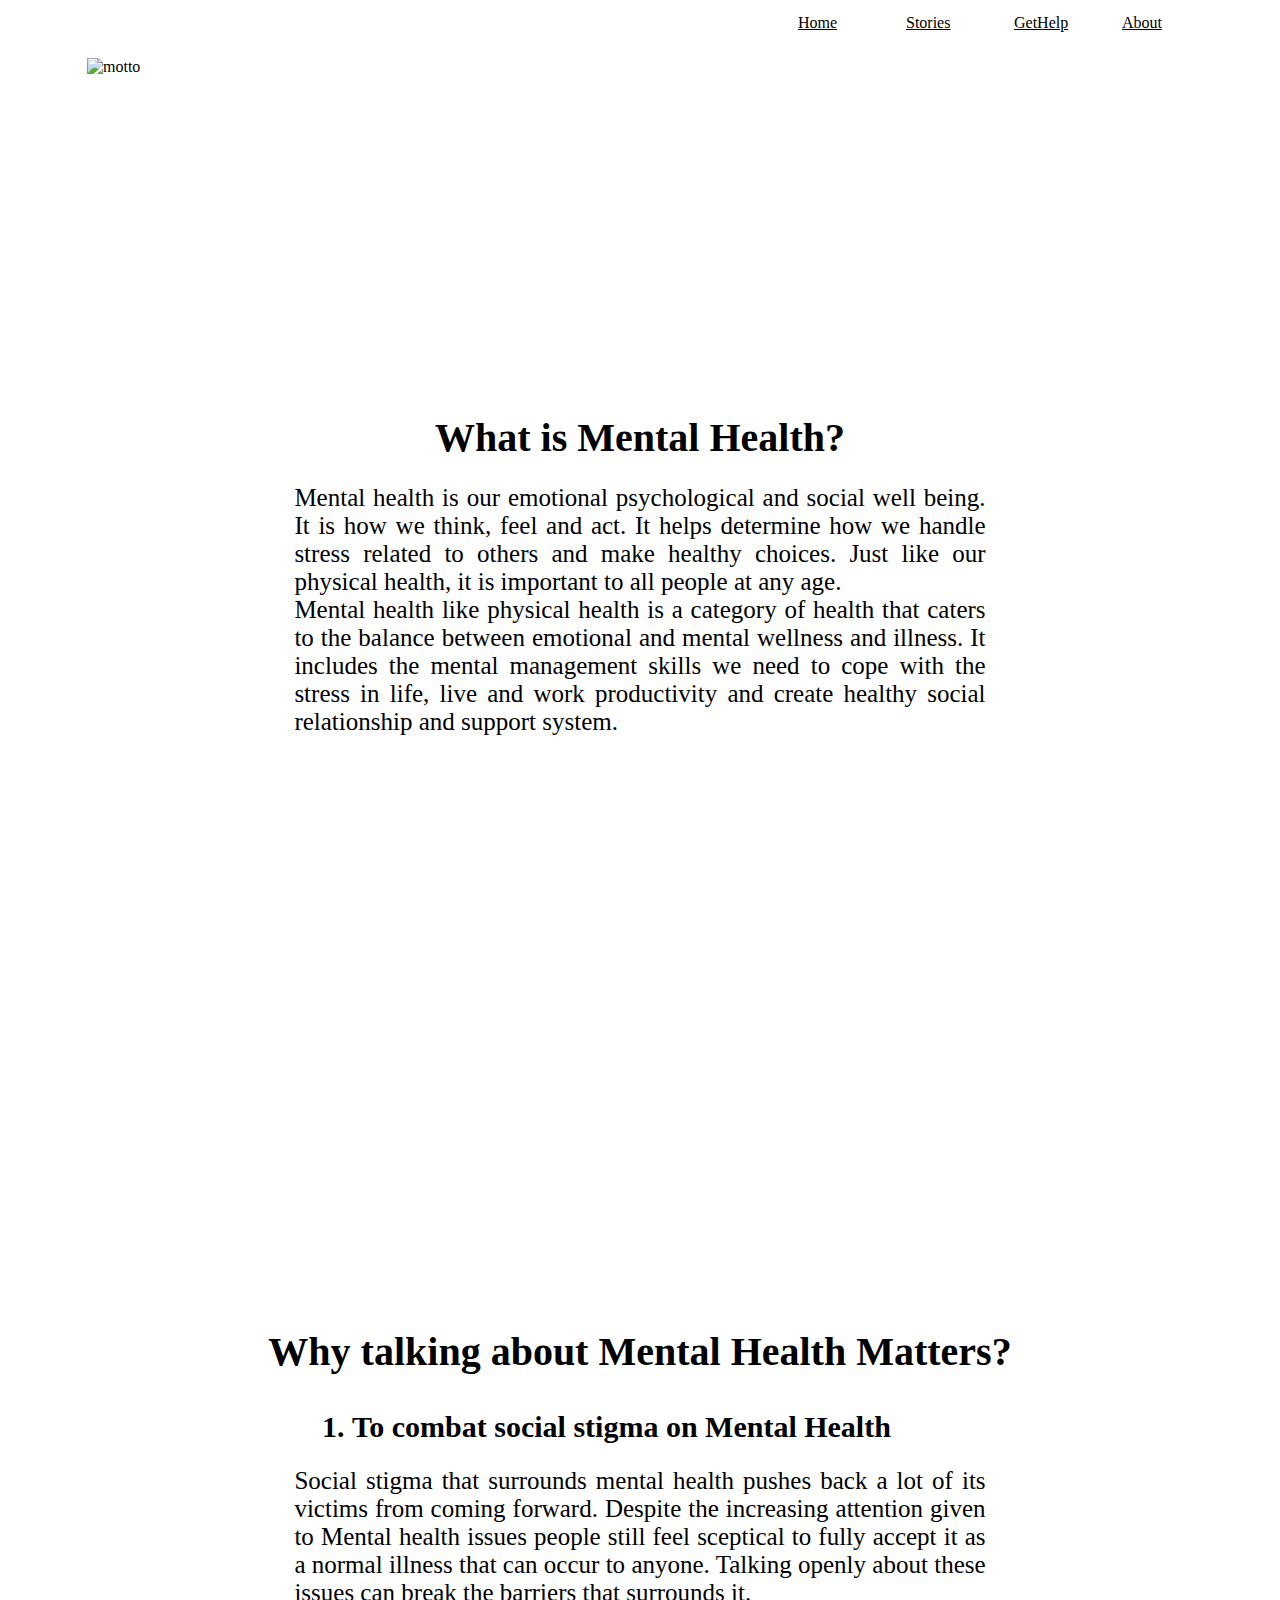
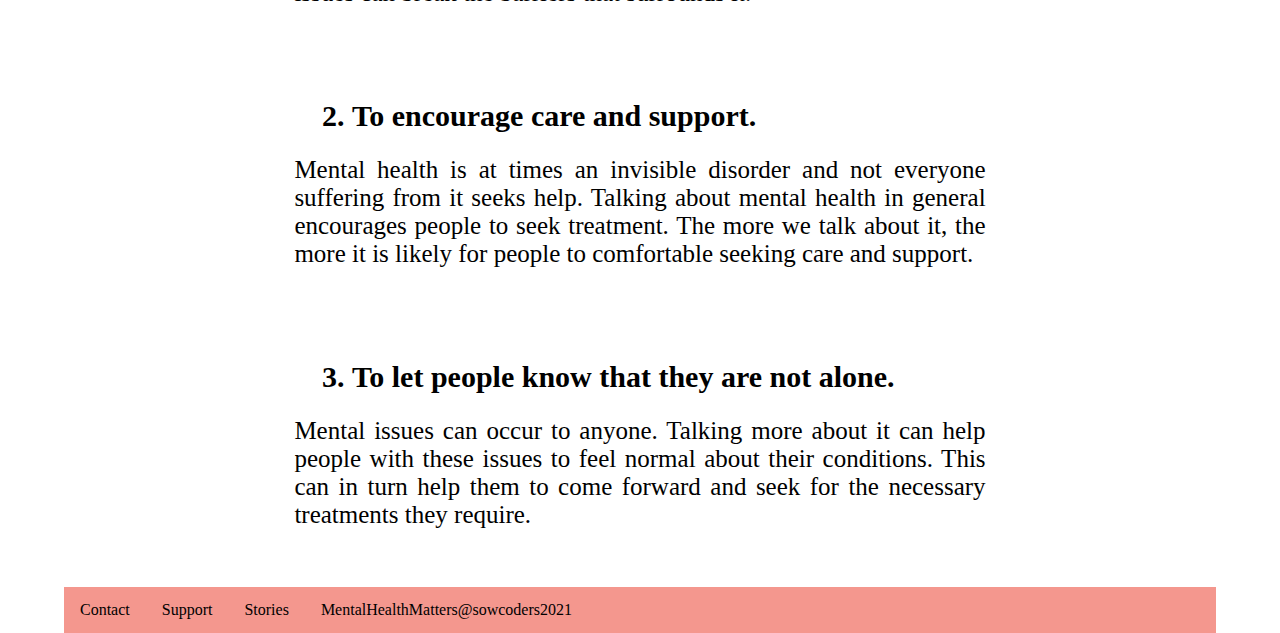
==== index.html @ ea0e428d "initial commit" ====
<!DOCTYPE html>
<html lang="en" dir="ltr">
  <head>
    <meta charset="utf-8">
    <title>MentalHealthMatters</title>
    <link rel="stylesheet" href="stylesheet.css">
  </head>
  <body>
    <nav>

      <a href="aboutme.html">About</a>
      <a href="gethelp.html">GetHelp</a>
      <a href="stories.html">Stories</a>
      <a href="index.html">Home</a>
    </nav>
    <div class="opening">
       <img id="logo" src="images/logo.webp" alt="motto">
       <h5>Therefore it MATTERS</h5>

    </div>

    <h1>What is Mental Health?</h1>
    <div class="c1">
    <p>
      Mental health is our emotional psychological and social well being. It is how we think,
      feel and act. It helps determine how we handle stress related to others and make healthy choices.
      Just like our physical health, it is important to all people at any age.
      <br>
      Mental health like physical health is a category of health that caters to
      the balance between emotional and mental wellness and illness. It includes
      the mental management skills we need to cope with the stress in life, live
      and work productivity and create healthy social relationship and support
      system.

      </p>
      </div>

        <div class="c3">
         <iframe id="video" width="600" height="400" src="https://www.youtube.com/embed/oxx564hMBUI" title="YouTube video player"
         frameborder="0" allow="accelerometer; autoplay; clipboard-write; encrypted-media; gyroscope; picture-in-picture"
          allowfullscreen></iframe>

        </div>




    <h1>Why talking about Mental Health Matters?</h1>

     <ol>
       <li>To combat social stigma on Mental Health</li>
           <div class="c2">
       <p>Social stigma that surrounds mental health pushes back a lot of its victims from coming forward.
       Despite the increasing attention given to Mental health issues people still feel sceptical to
        fully accept it as a normal illness that can occur to anyone. Talking openly about these
        issues can break the barriers that surrounds it. </p>
            </div>
          <li>To encourage care and support.</li>
          <div class="c2">
          <p>Mental health is at times an invisible disorder and not everyone suffering from it seeks help.
          Talking about mental health in general encourages people to seek treatment. The more we talk about
          it, the more it is likely for people to comfortable seeking care and support.  </p>
        </div>
        <li>To let people know that they are not alone.</li>
        <div class="c2">
        <p>Mental issues can occur to anyone. Talking more about it can help
          people with these issues to feel normal about their conditions. This can
           in turn help them to come forward and seek for the necessary treatments they require.   </p>
      </div>
     </ol>

<div class="menu">


<footer class="footerbar">

  <a href="aboutme.html">Contact</a>
  <a href="gethelp.html">Support</a>
  <a href="stories.html">Stories</a>
  <a href="index.html">MentalHealthMatters@sowcoders2021</a>


</footer>
</div>


  </body>
</html>
---- stylesheet.css ----
*{
  margin: 0;
  padding: 0;
}
body{
  height: auto;
  width: auto;
  background-image: url(images/bg2.jpeg);
  background-position: center;
  background-size: cover;
  padding-left: 5%;
  padding-right: 5%;
  box-sizing: border-box;
}
nav{
  background-color: white;
  height: auto;
  width: 100%;

}
nav a{
  background-color: white;
  display: inline-flex;
  text-align: center;
  color: black;
  float: right;
  width: 80px;
  padding: 14px;

}
#logo{
  height:30%;
  width: 30%;
  margin-left: 2%;
  margin-top: 5%;


}
.opening{
  background-image: url(/Users/ChimiYangchen/Documents/myfirstwebsite/images/mentalhealth.png);
  background-size: cover;
  box-sizing: border-box;
  height: 10%;
  background-position: center;
}
h5{
  width: 90%;
  text-align: right;
  padding-bottom: 20%;
  font-size: 50px;
  font-weight: bolder;
  color: white;
}
h1{
  text-align: center;
  font-size: 40px;
  margin-top: 50px;
}
p{
  font-size: 20px;
  text-align: justify;

}
.c1{
  width: 60%;
  text-align: center;
  padding-left: 20%;
  padding-top: 2%;
  padding-bottom: 5%;
}
.c2{
  width: 60%;
  text-align: center;
  padding-left: 20%;
  padding-top: 2%;
  padding-bottom: 5%;
}
.c3{
  width: 50%;
  align-items: center;
  padding-top: 2%;
  padding-bottom: 5%;
}
p{
  font-size: 25px;
}
li{
  text-align:left;
  font-size: 30px;
  margin-left: 25%;
  padding-top: 3%;
  font-weight: bolder;

}
#video{
  align-items: center;
  padding-left: 50%;

}
.menu, .footerbar{
  background-color: #f4978e;
  margin: 0;
  padding: 0px;
  overflow: hidden;
}

.menu a, .footerbar a{
  display: block;
  padding: 14px 16px;
  color: black;
  text-decoration: none;
  float: left;
}
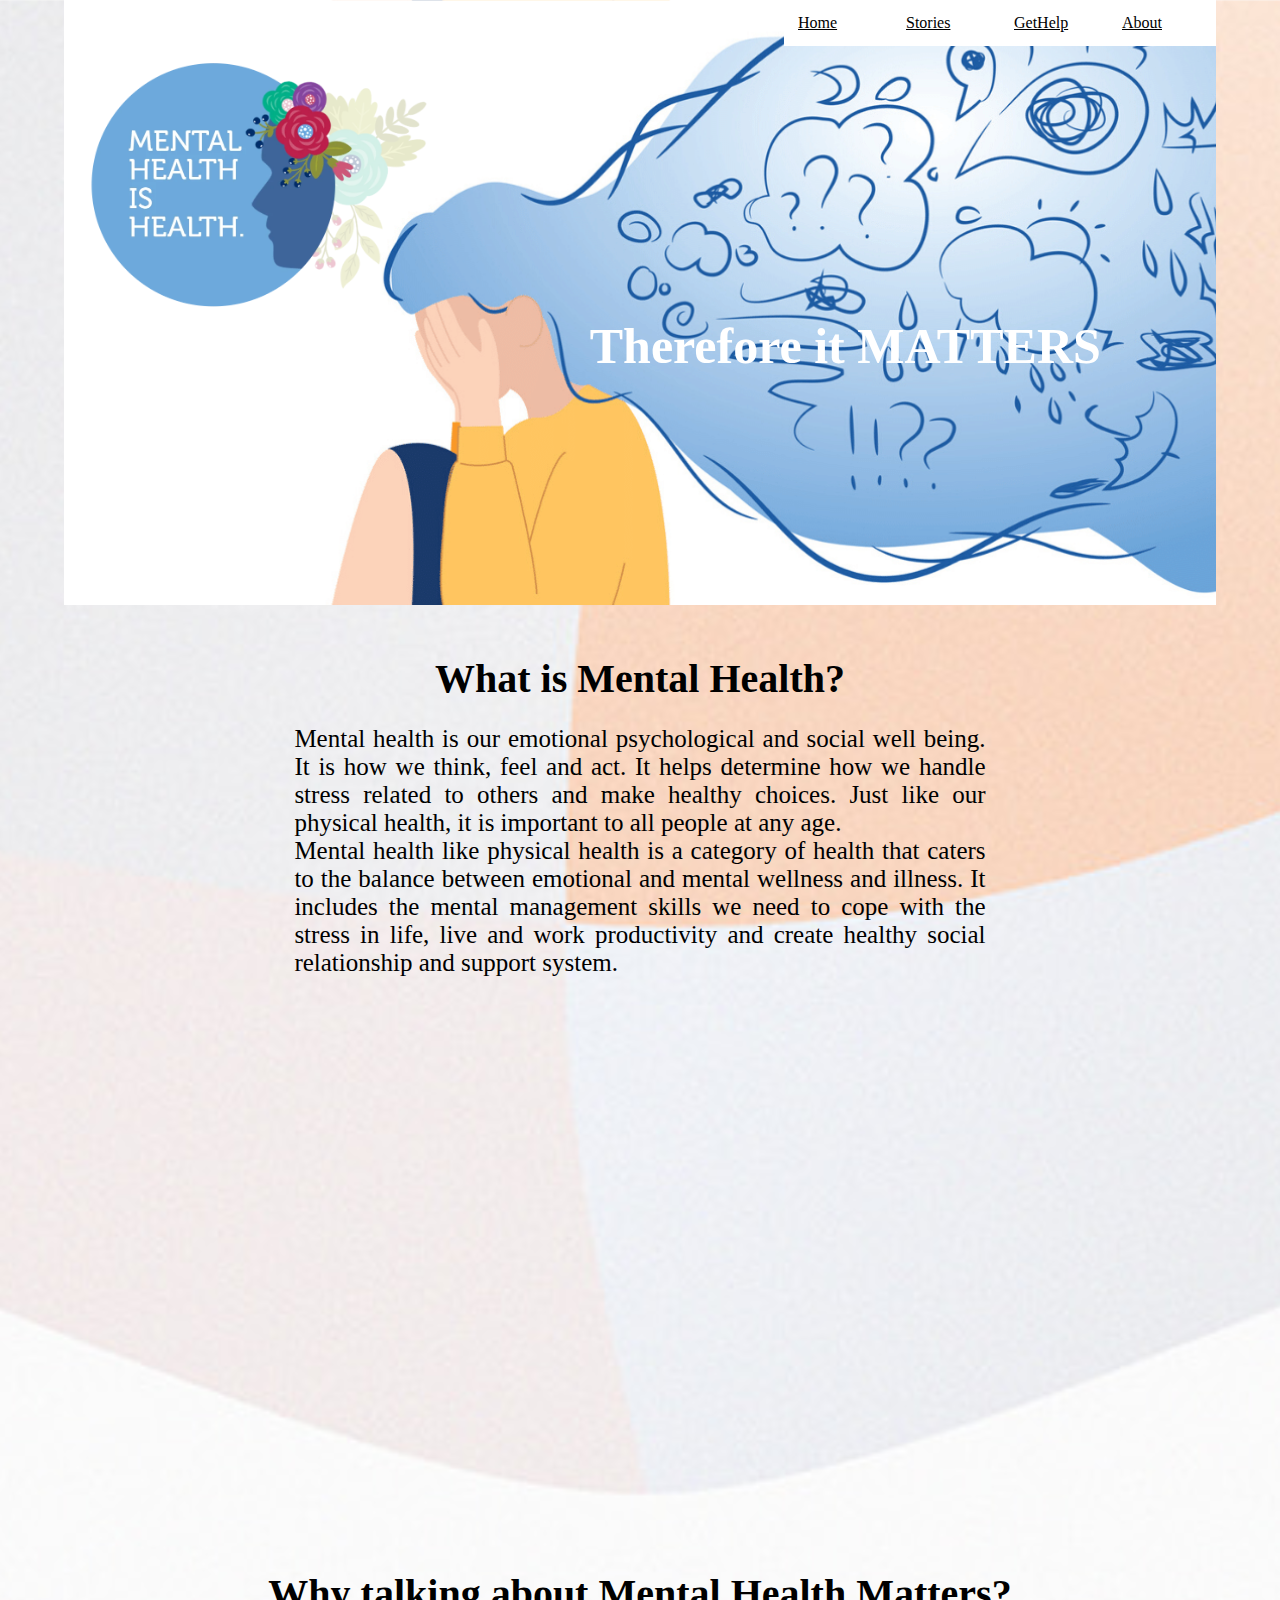
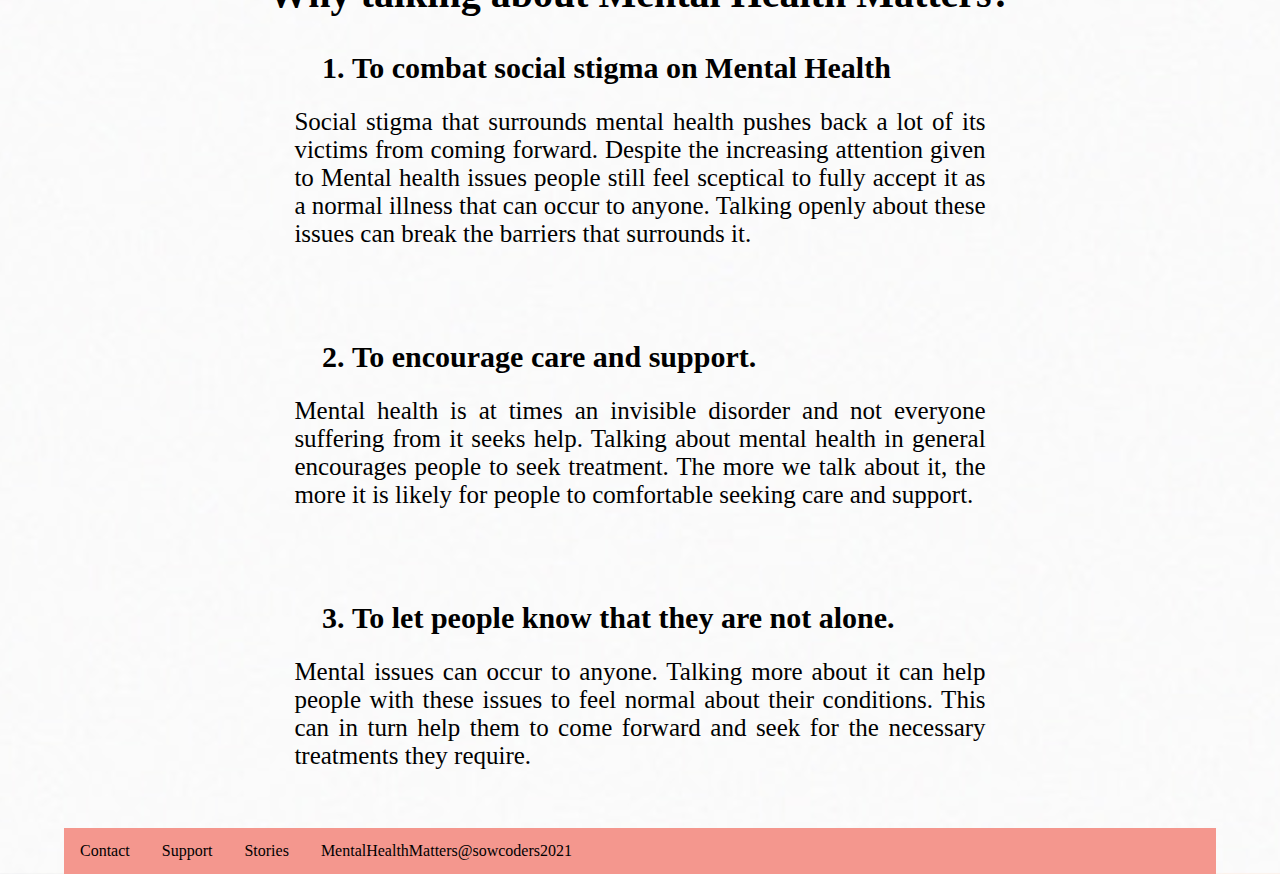
==== commit 51b6d37d: "second commit" ====
--- a/index.html
+++ b/index.html
@@ -14,7 +14,7 @@
       <a href="index.html">Home</a>
     </nav>
     <div class="opening">
-       <img id="logo" src="images/logo.webp" alt="motto">
+       <img id="logo" src="logo.webp" alt="motto">
        <h5>Therefore it MATTERS</h5>
 
     </div>
--- a/stylesheet.css
+++ b/stylesheet.css
@@ -5,7 +5,7 @@
 body{
   height: auto;
   width: auto;
-  background-image: url(images/bg2.jpeg);
+  background-image: url(bg2.jpeg);
   background-position: center;
   background-size: cover;
   padding-left: 5%;
@@ -37,7 +37,7 @@
 
 }
 .opening{
-  background-image: url(/Users/ChimiYangchen/Documents/myfirstwebsite/images/mentalhealth.png);
+  background-image: url(mentalhealth.png);
   background-size: cover;
   box-sizing: border-box;
   height: 10%;
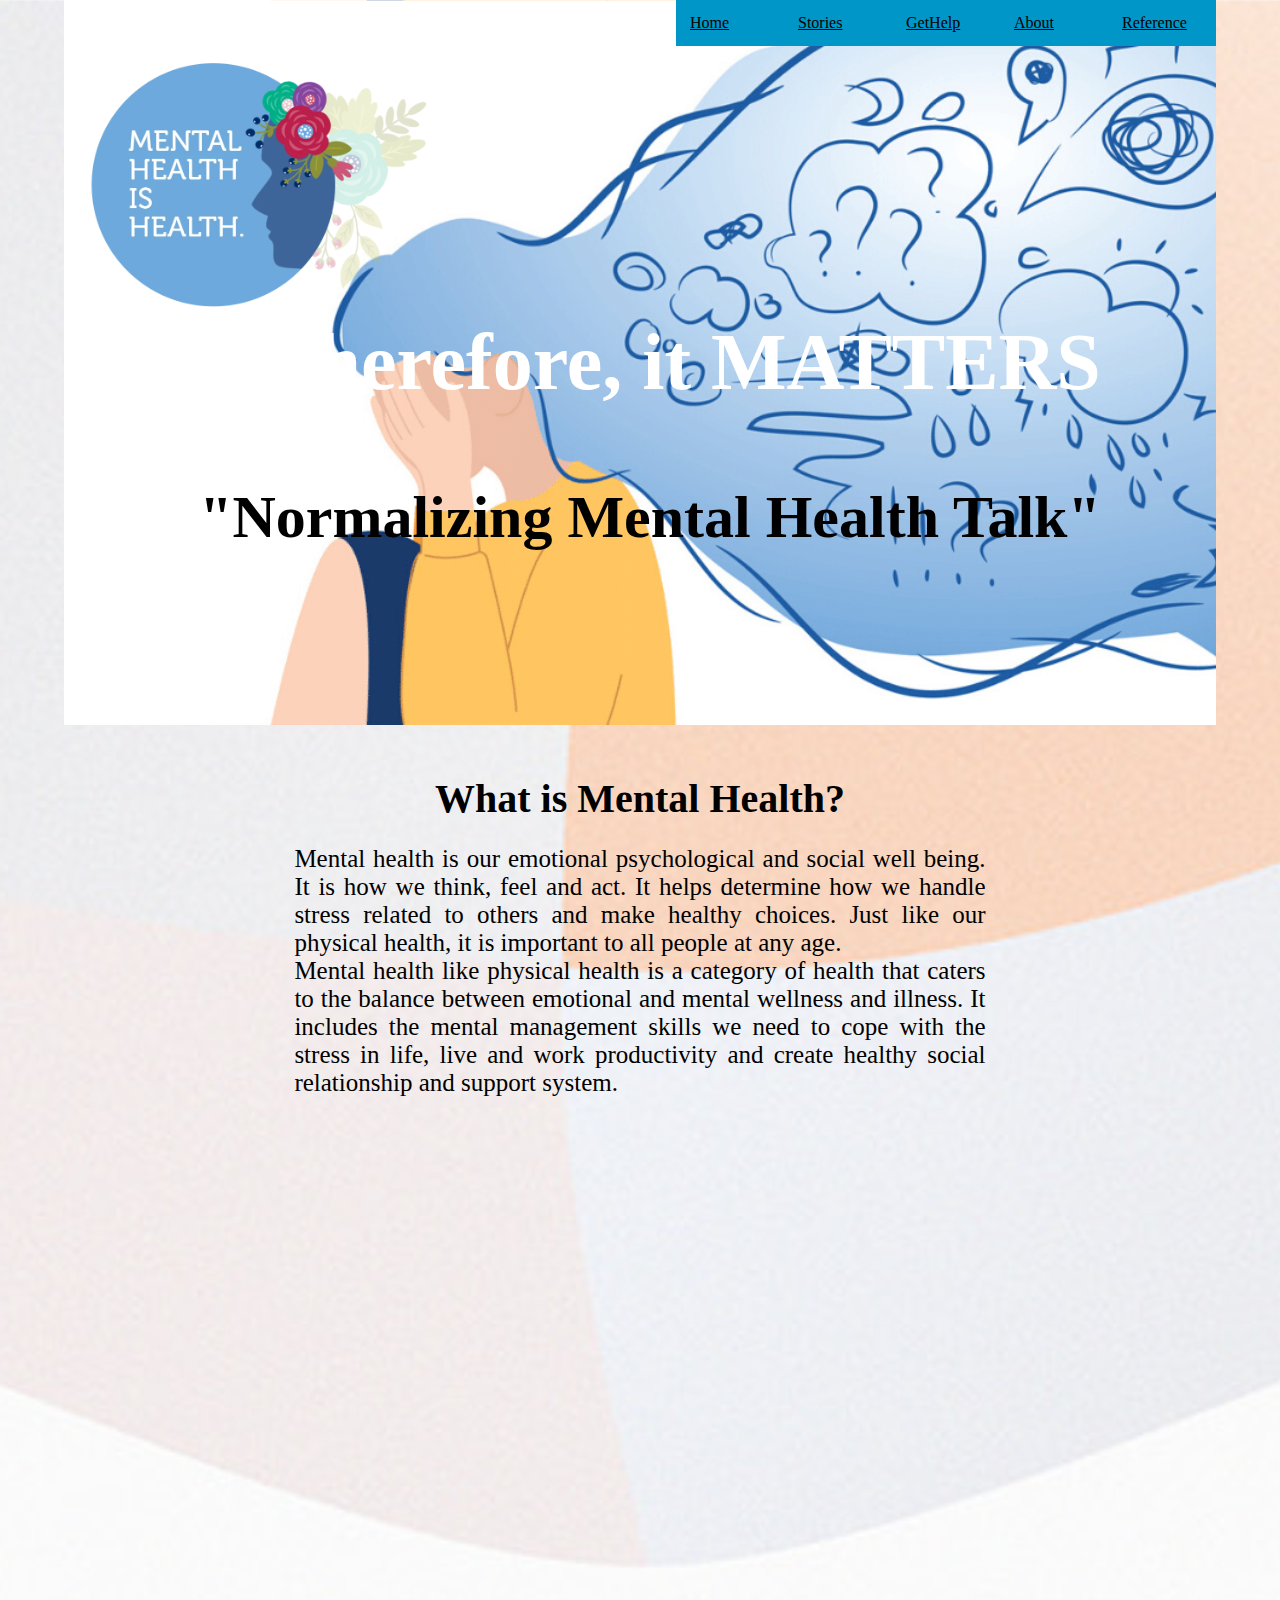
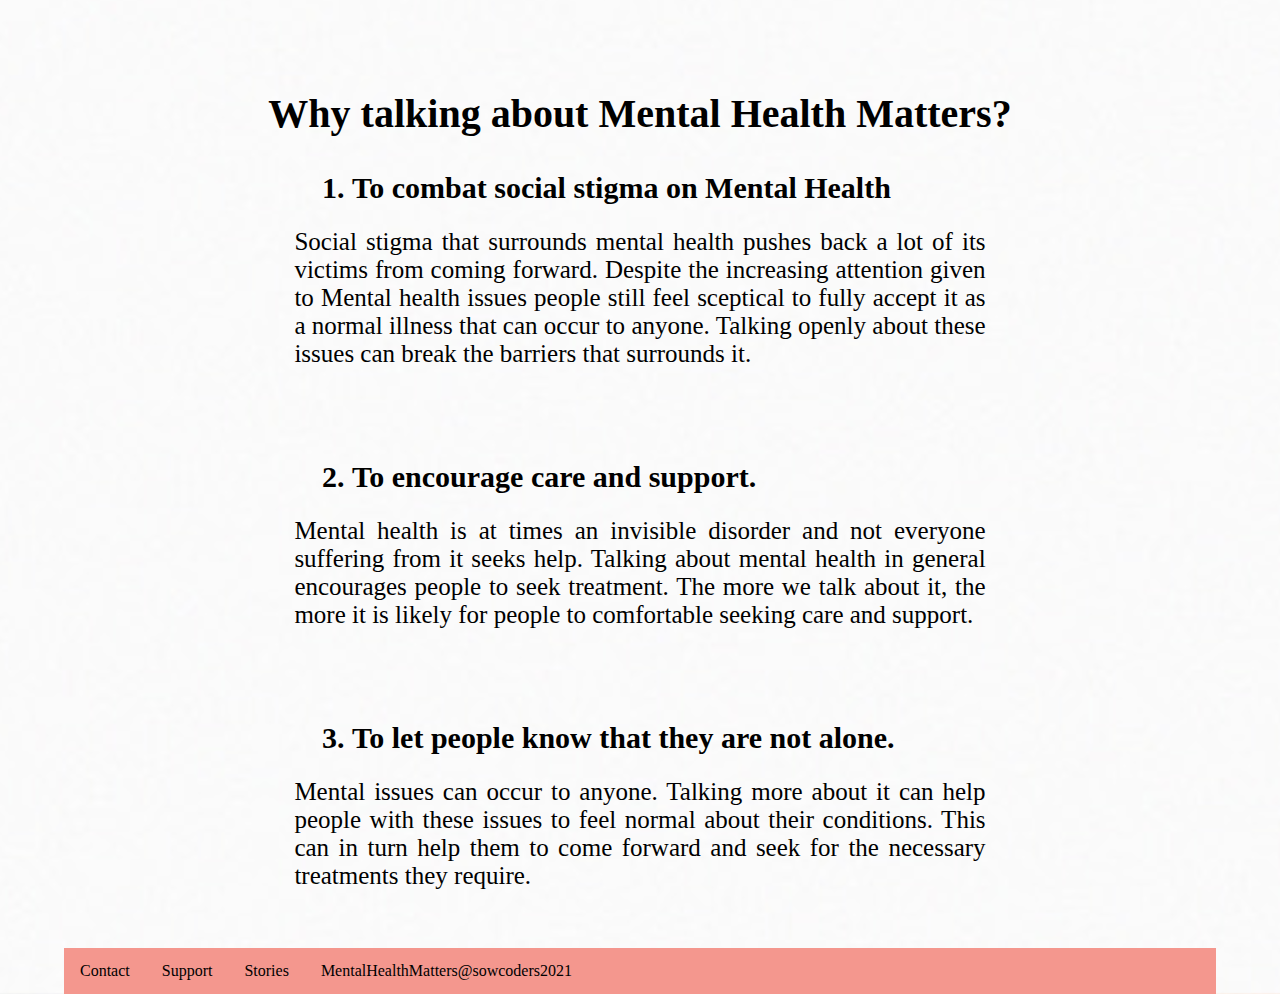
==== commit f4900112: "Third commit" ====
--- a/index.html
+++ b/index.html
@@ -8,6 +8,7 @@
   <body>
     <nav>
 
+      <a href="reference.html">Reference</a>
       <a href="aboutme.html">About</a>
       <a href="gethelp.html">GetHelp</a>
       <a href="stories.html">Stories</a>
@@ -15,7 +16,7 @@
     </nav>
     <div class="opening">
        <img id="logo" src="logo.webp" alt="motto">
-       <h5>Therefore it MATTERS</h5>
+       <h5>Therefore, it MATTERS</h5><br><h4>"Normalizing Mental Health Talk"</h4>
 
     </div>
 
--- a/stylesheet.css
+++ b/stylesheet.css
@@ -13,13 +13,13 @@
   box-sizing: border-box;
 }
 nav{
-  background-color: white;
+  background-color: #0096c7;
   height: auto;
   width: 100%;
 
 }
 nav a{
-  background-color: white;
+  background-color: #0096c7 ;
   display: inline-flex;
   text-align: center;
   color: black;
@@ -46,10 +46,18 @@
 h5{
   width: 90%;
   text-align: right;
-  padding-bottom: 20%;
-  font-size: 50px;
+  padding-bottom: 5%;
+  font-size: 80px;
   font-weight: bolder;
   color: white;
+}
+h4{
+  width: 90%;
+  text-align: right;
+  padding-bottom: 15%;
+  font-size: 60px;
+  font-weight: bolder;
+  color: black;
 }
 h1{
   text-align: center;
